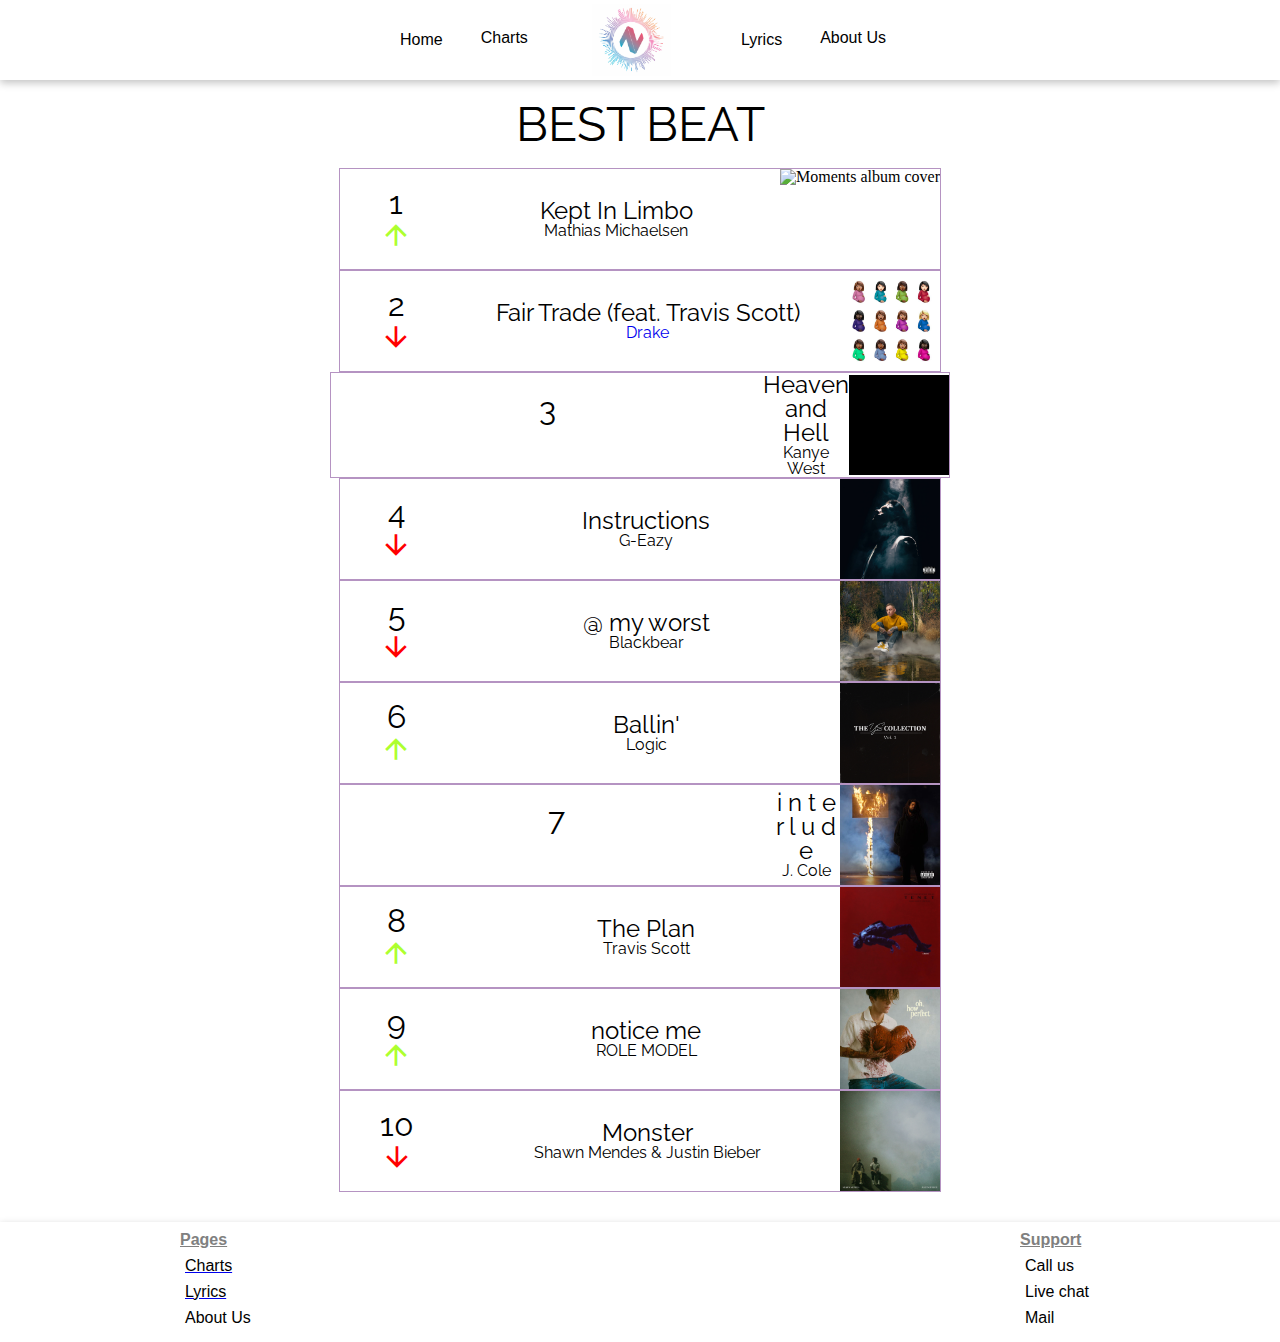
==== bestbeat.html @ 7c56bac0 "Add files via upload" ====
<!DOCTYPE html>
<html lang="en">
<head>
    <meta charset="UTF-8">
    <meta http-equiv="X-UA-Compatible" content="IE=edge">
    <meta name="viewport" content="width=device-width, initial-scale=1.0">
    <link rel="stylesheet" href="style.css">
    <link rel="stylesheet" href="reset.css">
    <link rel="preconnect" href="https://fonts.googleapis.com"> 
    <link rel="preconnect" href="https://fonts.gstatic.com" crossorigin> 
    <link href="https://fonts.googleapis.com/css2?family=Raleway" rel="stylesheet">
    <link rel="stylesheet" href="https://fonts.googleapis.com/icon?family=Material+Icons">
    <title>Music4You</title>
</head>
<header class="header">
    <nav class="navigation">
        <a class="nav_items nav_list" href="index.html">Home</a>
        <div class="dropdown">
            <a href="charts.html"><button class="dropbtn">Charts
            </button></a>
            <div class="dropdown-content">
                <a href="bestflow.html">Best Flow</a>
                <a href="bestbeat.html">Best Beat</a>
                <a href="besthook.html">Best Hook</a>
                <a href="bestlyrics.html">Best Lyrics</a>
            </div>
        </div>
        <img class="logo" src="Images/MUSIC4YOU_NAV_LOGO.jpg" alt="Logo">
        <a class="nav_items nav_list" href="lyric_search.html">Lyrics</a>
        <div class="dropdown">
            <button class="dropbtn">About Us
            </button>
            <div class="dropdown-content">
                <a href="#">Mission</a>
                <a href="#">Avalible positions</a>
                <a href="#">Contact</a>
            </div>
        </div>
    </nav>
</header>

<body>
    <h1 class="chart_title">BEST BEAT</h1>
    <div class="best_charts_table">
        <!-- 1. Placement -->

            <div class="chart_row">
                <div class="placement">
                    <h2>1</h2>
                    <i class="material-icons placement-icons-green" style="font-size: 2rem;">arrow_upward</i>
                </div>
                <div class="song_artist">
                    <h4 class="song_title">Kept In Limbo</h4>
                    <p class="artist">Mathias Michaelsen</p>
                </div>
                <img class="album_cover" src="media/Img/Chartcovers/Moments.png" alt="Moments album cover">
            </div>

        <!-- 2. Placement -->

        <div class="chart_row">
            <div class="placement">
                <h2>2</h2>
                <i class="material-icons placement-icons-red" style="font-size: 2rem;">arrow_downward</i>
            </div>
            <div class="song_artist">
                <h4 class="song_title">Fair Trade (feat. Travis Scott)</h4>
                <a class="artist_link" href="artist.html"><p class="artist">Drake</p></a>
            </div>
            <img class="album_cover" src="media/Img/Chartcovers/FairTrade.png" alt="Fair Trade album cover">
        </div>

        <!-- 3. Placement -->

        <div class="chart_row">
            <div class="placement">
                <h2>3</h2>
                <i class="material-icons placement-icons-yellow" style="font-size: 2rem;">arrow_right</i>
            </div>
            <div class="song_artist">
                <h4 class="song_title">Heaven and Hell</h4>
                <p class="artist">Kanye West</p>
            </div>
            <img class="album_cover" src="media/Img/Chartcovers/Donda.gif" alt="Moments album cover">
        </div>

        <!-- 4. Placement -->

        <div class="chart_row">
            <div class="placement">
                <h2>4</h2>
                <i class="material-icons placement-icons-red" style="font-size: 2rem;">arrow_downward</i>
            </div>
            <div class="song_artist">
                <h4 class="song_title">Instructions</h4>
                <p class="artist">G-Eazy</p>
            </div>
            <img class="album_cover" src="media/Img/Chartcovers/G-eazy.jpeg" alt="Moments album cover">
        </div>

        <!-- 5. Placement -->

        <div class="chart_row">
            <div class="placement">
                <h2>5</h2>
                <i class="material-icons placement-icons-red" style="font-size: 2rem;">arrow_downward</i>
            </div>
            <div class="song_artist">
                <h4 class="song_title">@ my worst</h4>
                <p class="artist">Blackbear</p>
            </div>
            <img class="album_cover" src="media/Img/Chartcovers/Blackbear.jpeg" alt="Moments album cover">
        </div>

        <!-- 6. Placement -->

        <div class="chart_row">
            <div class="placement">
                <h2>6</h2>
                <i class="material-icons placement-icons-green" style="font-size: 2rem;">arrow_upward</i>
            </div>
            <div class="song_artist">
                <h4 class="song_title">Ballin'</h4>
                <p class="artist">Logic</p>
            </div>
            <img class="album_cover" src="media/Img/Chartcovers/logic.webp" alt="Moments album cover">
        </div>

        <!-- 7. Placement -->

        <div class="chart_row">
            <div class="placement">
                <h2>7</h2>
                <i class="material-icons placement-icons-yellow" style="font-size: 2rem;">arrow_right</i>
            </div>
            <div class="song_artist">
                <h4 class="song_title">i n t e r l u d e</h4>
                <p class="artist">J. Cole</p>
            </div>
            <img class="album_cover" src="media/Img/Chartcovers/jcole.jpg" alt="Moments album cover">
        </div>

        <!-- 8. Placement -->

        <div class="chart_row">
            <div class="placement">
                <h2>8</h2>
                <i class="material-icons placement-icons-green" style="font-size: 2rem;">arrow_upward</i>
            </div>
            <div class="song_artist">
                <h4 class="song_title">The Plan</h4>
                <p class="artist">Travis Scott</p>
            </div>
            <img class="album_cover" src="media/Img/Chartcovers/Travis.jpg" alt="Moments album cover">
        </div>

        <!-- 9. Placement -->

        <div class="chart_row">
            <div class="placement">
                <h2>9</h2>
                <i class="material-icons placement-icons-green" style="font-size: 2rem;">arrow_upward</i>
            </div>
            <div class="song_artist">
                <h4 class="song_title">notice me</h4>
                <p class="artist">ROLE MODEL</p>
            </div>
            <img class="album_cover" src="media/Img/Chartcovers/Rolemodel.jpg" alt="Moments album cover">
        </div>

        <!-- 10. Placement -->

        <div class="chart_row">
            <div class="placement">
                <h2>10</h2>
                <i class="material-icons placement-icons-red" style="font-size: 2rem;">arrow_downward</i>
            </div>
            <div class="song_artist">
                <h4 class="song_title">Monster</h4>
                <p class="artist">Shawn Mendes & Justin Bieber</p>
            </div>
            <img class="album_cover" src="media/Img/Chartcovers/shawn.png" alt="Moments album cover">
        </div>
    </div>
</body>
<footer class="footer">
    <div>
        <h4>Pages</h4>
        <ul>
            <a href="charts.html"><li>Charts</li></a>
            <a href="lyric_search.html"><li>Lyrics</li></a>
            <li>About Us</li>
        </ul>
    </div>

    <img class="white_logo" src="media/Img/Logo.png" alt="White Logo">

    <div>
        <H4>Support</H4>
        <ul>
            <li>Call us</li>
            <li>Live chat</li>
            <li>Mail</li>
        </ul>
    </div>
</footer>
</html>
---- style.css ----
/* Universal styles */
* {
    font-family: Raleway, 'Gill Sans', 'Gill Sans MT', Calibri, 'Trebuchet MS', sans-serif;
}

html {
    width: 100vw;
    overflow-x: hidden;
}

#button {
    width: 100px;
    height: 50px;
    margin-bottom: 10px;
    border-radius: 10%;
    background-image: url(media/Img/Chartbg.png);
    background-size: 400px auto;
    border: 2px solid #cd82ff;
    color: rgb(48, 35, 240);
    font-family: Calibri, 'Trebuchet MS', sans-serif;
    font-weight: 900;
}

#button:hover {
    cursor: pointer;
    width: 100px;
    height: 50px;
    border-radius: 10%;
    background-image: url(media/Img/Grøn.png);
    background-size: 400px auto;
    border: 2px solid #8b21d1;
    color: rgb(48, 35, 240);
    font-family: Calibri, 'Trebuchet MS', sans-serif;
    font-weight: 900;
}

/* header */

/* header video banner */

.test {
    overflow: hidden;
    display: flex;
    justify-content: center;
    align-items: center;
}

.banner_video {
    z-index: 0;
    width: 100vw;
    height: auto;
}

.overlay {
    position: absolute;
    font-size: 8rem;
    font-weight: 700;
    color: white;
    font-family: Raleway, 'Gill Sans', 'Gill Sans MT', Calibri, 'Trebuchet MS', sans-serif;
}

.banner-icon {
    position: absolute;
    align-self: flex-end;
    color: white;
    margin-bottom: 200px;

}

/* Navigation */

 /* The dropdown container */
 .dropdown {
    float: left;
    overflow: hidden;
  }
  
  /* Dropdown button */
  .dropdown .dropbtn {
    margin-top: 15px;
    font-size: 1rem; 
    border: none;
    outline: none;
    color: black;
    padding: 14px 16px;
    background-color: white;
    font-family: Calibri, 'Trebuchet MS', sans-serif; 
  }
  
  /* Add a red background color to navbar links on hover */
  .navbar a:hover, .dropdown:hover .dropbtn {
    color: violet;
  }
  
  /* Dropdown content (hidden by default) */
  .dropdown-content {
    display: none;
    position: absolute;
    background: white;
    min-width: 100px;
    border-radius: 0 8px 8px 8px;
    box-shadow: 0px 8px 16px 0px rgba(0,0,0,0.2);
    z-index: 1;
  }
  
  /* Links inside the dropdown */
  .dropdown-content a {
    float: none;
    color: black;
    padding: 12px 16px;
    text-decoration: none;
    display: block;
    text-align: left;
    font-family: Calibri, 'Trebuchet MS', sans-serif; 
  }
  
  /* Add a grey background color to dropdown links on hover */
  .dropdown-content a:hover {
    background-color: rgb(243, 182, 240);
    border-radius: 8px;
  }
  
  /* Show the dropdown menu on hover */
  .dropdown:hover .dropdown-content {
    display: block;
  }

.navigation {
    width: 100vw;
    display: flex;
    justify-content: center;
	width:100%;
	overflow: hidden;
	height: 5rem;
    background-color: rgb(255, 255, 255);
    box-shadow: rgba(0, 0, 0, 0.24) 0px 3px 8px;
}

.logo {
    align-self: center;
    width: auto;
    height: 4.5rem;
    margin: 3rem;
}

.nav_items {
    display: flex;
    justify-content: space-between;
    display: inline-block;
    align-self: center;
}
¨
.nav_items, li {
    color: black;
    display: inline;
    align-self: center;
}

.nav_list {
    margin: 1rem;
    padding: 4px 6px;
    opacity: 1;
    transition: 0.3s;
    text-decoration: none;
    color: black;
    font-family: Calibri, 'Trebuchet MS', sans-serif;
}

.nav_list:hover {
    color: #e177ff;
    margin: 1rem;
    padding: 4px 6px;
    border: 2px solid #e177ff;
    border-radius: 4px;
    cursor: pointer;
    opacity: 1;
}

/* Banner */

.banner {
    overflow: hidden;
    display: flex;
    justify-content: space-around;
    align-items: center;
    background-color: white;
    width: 100%;
    font-family: 'Raleway';
    font-weight: 600;
    font-size: 3rem;
    text-align: center;
}

.banner h1{
    margin-bottom: 20px;
}

.banner p{
    font-weight: 500;
    font-family: Calibri, 'Trebuchet MS', sans-serif;
    font-style: italic;
    line-height: 30px;
    font-size: 1rem;
}

.logo_video {
    order: 2;
    width: auto;
    height: 300px;
}

.charts_section{
    width: 550px;
    order: 1;
}

.lyrics_section{
    width: 550px;
    order: 3;
}

.front_page_icons{
    margin-top: 20px;
    width: auto;
    height: 70px;
}

/* Footer Section */

.footer {
    display: flex;
    justify-content: space-around;
    align-items: center;
    background-color: white;
    width: 100%;
    height: 100px;
    padding: 10px;
    box-shadow: rgba(0, 0, 0, 0.24) 0px 3px 8px;
    bottom: 0px;
}

.white_logo {
    width: auto;
    height: 60px;
}

footer div {
    width: 100px;
    height: 100px;
    color: grey;
    font-family: 'Gill Sans', 'Gill Sans MT', Calibri, 'Trebuchet MS', sans-serif;
}

footer h4 {
    font-weight: 600;
    margin-bottom: 5px;
    text-decoration: underline;
}

footer ul li {
    display: flex;
    flex-direction: column;
    justify-content: left;
    padding: 5px;
}

table, th, td {
        border:1px solid black;
}


/* Chart Selection */
.charts_body {
    background-color: rgb(245, 232, 250);
}

.chart_flex_container {
    display: flex;
    flex-direction: column;
    align-items: center;
}

.chart_container {
    display: flex;
    width: 45rem;
    height: 15rem;
    margin: 20px 200px;
    justify-content: center;
    border-radius: 8px;
    box-shadow: rgba(0, 0, 0, 0.24) 0px 3px 8px;
    background-image: url(media/Img/Chartbg.png);
}

.chart_container h1 {
 align-self: center;
 font-family: Calibri, 'Trebuchet MS', sans-serif;
 color: #ffd92e;
 font-size: 4rem;
}

.chart_flex_container a {
    text-decoration: none;
    font-family: Calibri, 'Trebuchet MS', sans-serif;
    font-weight: 900;
    color: black;
   }

.chart_flex_container a:visited {
    text-decoration: none;
    color: black;
    font-family: Raleway, 'Gill Sans', 'Gill Sans MT', Calibri, 'Trebuchet MS', sans-serif;
   }


.chart_container:hover {
    width: 45rem;
    height: 15rem;
    background-color: rgb(107, 1, 1);
    margin: 20px 200px;
    cursor: pointer;
    background-image: url(media/Img/Grøn.png);
}

/* Bedste  Chart */

.best_charts_table {
    display: flex;
    flex-direction: column;
    align-items: center;
    margin-bottom: 30px;
    
}
.chart_title {
    font-family: Raleway, 'Gill Sans', 'Gill Sans MT', Calibri, 'Trebuchet MS', sans-serif;
    font-size: 3rem;
    text-align: center;
    margin: 20px;
}

.chart_row {
    min-width: 600px;
    margin: 0 600px;
    display: flex;
    justify-content: space-between ;
    align-items: center;
    border: 1px solid rgb(181, 147, 194);
    flex: 1;
}

.placement {
    display: flex;
    align-items: center;
    flex-direction: column;
    padding: 18px 40px;
    font-family: Raleway, 'Gill Sans', 'Gill Sans MT', Calibri, 'Trebuchet MS', sans-serif;
    font-size: 2rem;
}

.placement-icons-green {
    color: greenyellow;
    justify-self: flex-end;
}

.placement-icons-red {
    color: red;
    justify-self: flex-end;
}

.placement-icons-yellow {
    color: rgb(255, 187, 0);
    justify-self: flex-end;
}

.song_artist {
    display: flex;
    flex-direction: column;
    text-align: center;
}

.song_title {
    font-family: Raleway, 'Gill Sans', 'Gill Sans MT', Calibri, 'Trebuchet MS', sans-serif;
    font-size: 1.5rem;
}

.artist {
    font-family: Raleway, 'Gill Sans', 'Gill Sans MT', Calibri, 'Trebuchet MS', sans-serif;
}

.artist_link {
    text-decoration: none;
}

.artist_link:visited {
    text-decoration: blue;
}


.album_cover {
    width: auto;
    height: 100px;
}

/* Lyrics page */

.lyrics_container {
    display: flex;
    justify-content: space-between;
    margin: 0 6rem;
    padding: 40px 40px;
    box-shadow: rgba(0, 0, 0, 0.24) 0px 3px 8px;
    text-align: center;
}

.lyrics_container h1{
    font-size: 3rem;
    margin-bottom: 20px;
}

.wrapper {
    display: flex;
    flex-direction: row;
}

.lyric_info {
    width: 33%;
    height: auto;
    display: flex;
    flex-direction: column;
    justify-content: center;
    background-image: url(media/Img/Chartbg.png);
    border-radius: 8px;
    box-shadow: rgba(0, 0, 0, 0.24) 0px 3px 8px;
    font-size: 1rem;
    order: 1;
}

.lyrics {
    order: 2;
}

.share_section {
    margin: 10%;
}

.social_icon {
    width: auto;
    height: 50px;
    margin: 10%;
}

.lyric_cover {
    width: 50%;
    height: auto;
    border-radius: 50%;
    margin: 20px 0;
    align-self: center;
}

.lyric_analysis {
    display: flex;
    flex-direction: column;
    justify-content: space-around;
    width: 33%;
    height: auto;
    background-image: url(media/Img/Grøn.png);
    border-radius: 8px;
    box-shadow: rgba(0, 0, 0, 0.24) 0px 3px 8px;
    font-size: 2rem;
    order: 3;
}

.lyric_analysis_icon {
    font-size: 1rem;
    margin-bottom: 63px;
}

.lyric_ana_text {
    font-size: 1rem;
    margin-bottom: 20px;
}

.lyric_analysis h3 {
    margin-bottom: 2rem;
}


/* Lyric search page */

.search_banner {
    width: 100vw;
    height: auto;
}

.search_body {
    background-image: url(media/Img/Lyric_search_images/banner.jpeg);
    height: 100vh;
    overflow: hidden;
}

.searchbar {
    margin-top: 20%;
    display: flex;
    justify-content: center;
}

.search_button {
    width: 100px;
    height: 50px;
    margin-bottom: 10px;
    border-radius: 10%;
    background-image: url(media/Img/Chartbg.png);
    background-size: 400px auto;
    border: 2px solid #cd82ff;
    color: rgb(48, 35, 240);
    font-family: Calibri, 'Trebuchet MS', sans-serif;
    font-weight: 900;
}

.search_button:hover {
    cursor: pointer;
    width: 100px;
    height: 50px;
    border-radius: 10%;
    background-image: url(media/Img/Grøn.png);
    background-size: 400px auto;
    border: 2px solid #8b21d1;
    color: rgb(48, 35, 240);
    font-family: Calibri, 'Trebuchet MS', sans-serif;
    font-weight: 900;
}

.search_button {
    width: 100px;
    height: 45px;
    background-color: violet;
}

form.example input[type=text] {
    padding: 10px;
    font-size: 17px;
    border: 1px solid grey;
    float: left;
    width: 80%;
    background: #f1f1f1;
  }

  /* Artist Page */

.artist_banner {
    background-image: url(media/Img/Chartbg.png);
    background-repeat: no-repeat;
    background-size: cover;
    width: 100%;
    height: 200px;
}

.profile_container {
    display: flex;
    justify-content: center;
}

.profile_container img {
    width: 400px;
    height: 400px;
}

.span {
    width: 100%;
    height: 120px;
}

.artist_section {
    display: flex;
    justify-content: space-around;
    font-family: Raleway;
}

.artist_section h4 {
    font-size: 2rem;
    }

.bio {
    width: 40%;
    text-align: center;
    font-family: Raleway;
    font-size: 2rem;
    margin-bottom: 20px;
}

.bio p {
    font-size: 1rem;
}

.popular_songs {
    display: flex;
    flex-direction: column;
    align-items: center;
    margin-bottom: 20px;
}

.concerts {
    display: flex;
    flex-direction: column;
    align-items: center;
}


@media only screen and (max-width: 1200px) {

    /* frontpage */

    .banner {
        flex-direction: column;
    }

    .flex_container {
        height: 300px;
    }

    .overlay {
        font-size: 5rem;
    }

    /* lyrics section */

    .lyrics_container {
        flex-wrap: wrap;
        justify-content: space-around;
    }

    .lyrics {
        width: 100%;
        order: 1;
        margin-bottom: 50px;
    }

    .lyric_analysis {
        order: 2;
        width: 40%;
        height: inherit;
    }

    .lyric_info {
        order: 3;
        width: 40%;
        height: inherit;
    }

    .lyric_analysis h3 {
       font-size: 1rem;
    }
}


@media only screen and (max-width: 700px) {

    /* lyrics section */

    .lyrics_container {
        flex-direction: column;
        justify-content: space-around;
    }

    .lyrics {
        width: 100%;
        order: 1;
        margin-bottom: 50px;
    }

    .lyric_analysis {
        order: 2;
        width: 100%;
        height: inherit;
        margin-bottom: 20px;
    }

    .lyric_info {
        order: 3;
        width: 100%;
        height: inherit;
    }

    .lyric_analysis h3 {
       font-size: 1rem;
    }

    .artist_section {
        display: flex;
        flex-direction: column;
        align-items: center;
    }

}
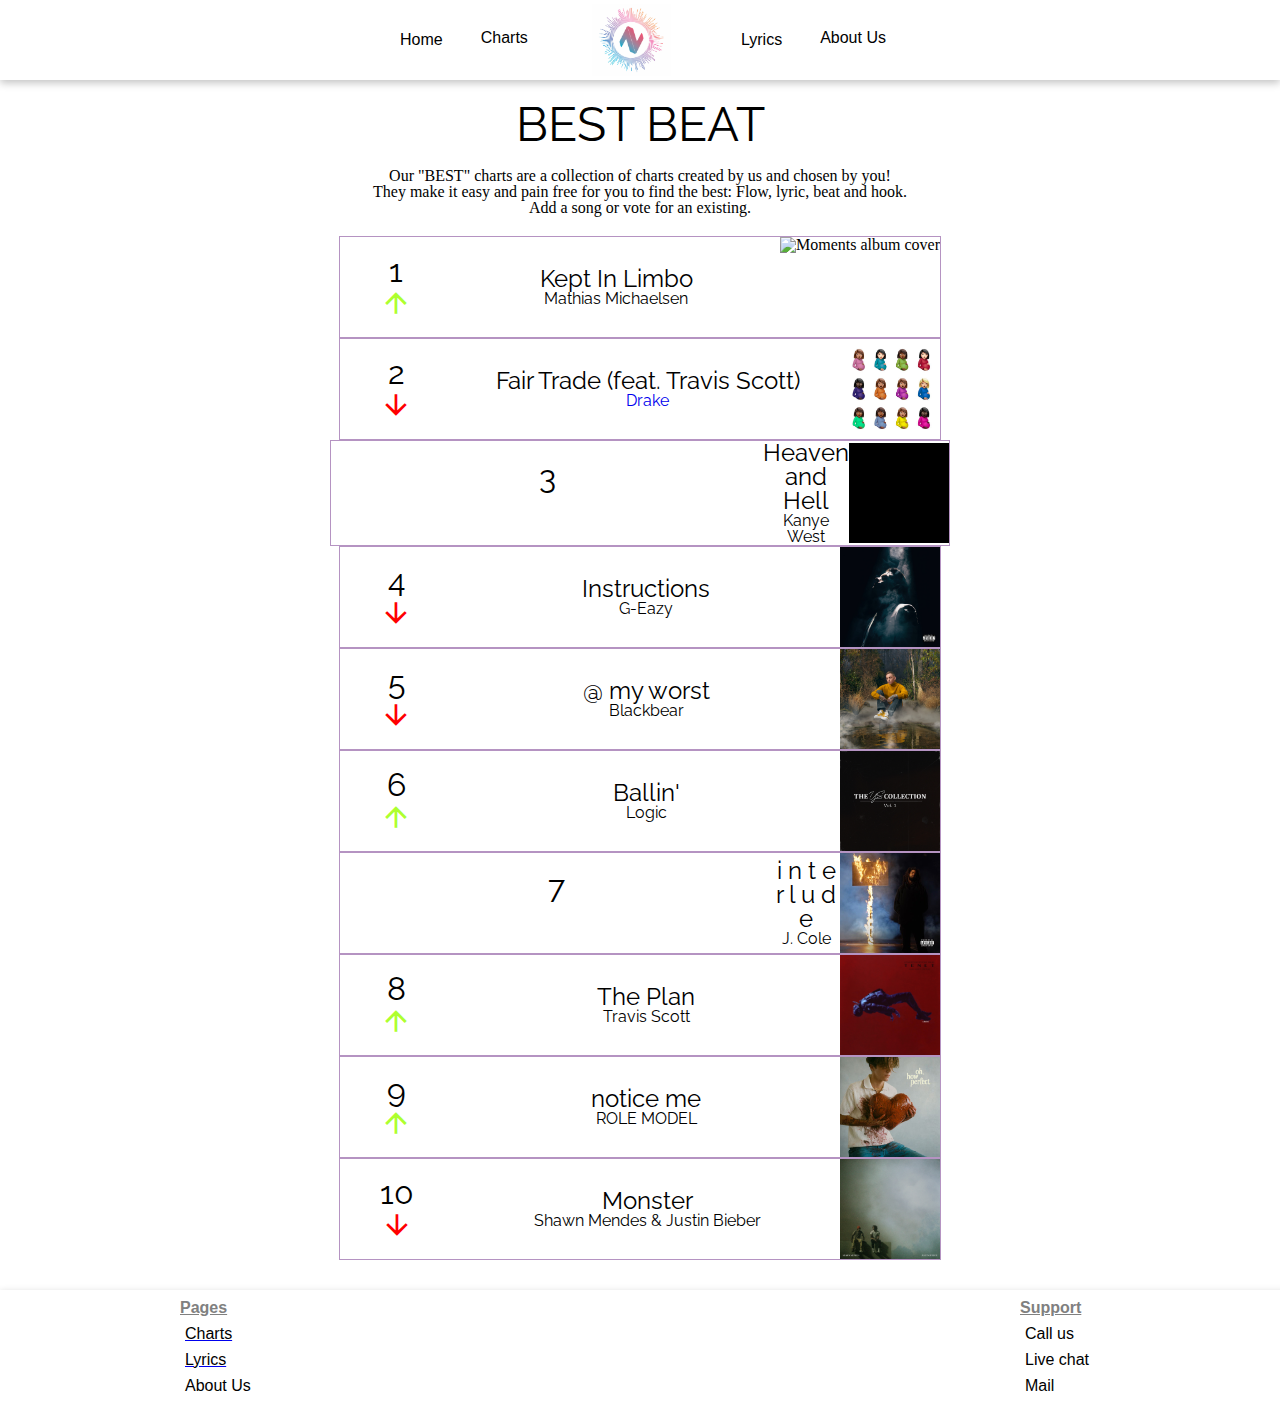
==== commit 6b6d915a: "Add files via upload" ====
--- a/bestbeat.html
+++ b/bestbeat.html
@@ -41,6 +41,7 @@
 
 <body>
     <h1 class="chart_title">BEST BEAT</h1>
+    <p class="chart_tagline">Our "BEST" charts are a collection of charts created by us and chosen by you! <br> They make it easy and pain free for you to find the best: Flow, lyric, beat and hook. <br> Add a song or vote for an existing. </p>
     <div class="best_charts_table">
         <!-- 1. Placement -->
 
--- a/style.css
+++ b/style.css
@@ -337,6 +337,11 @@
     margin: 20px;
 }
 
+.chart_tagline {
+    text-align: center;
+    margin: 20px;
+}
+
 .chart_row {
     min-width: 600px;
     margin: 0 600px;
@@ -497,13 +502,24 @@
     overflow: hidden;
 }
 
+.search_tagline{
+    justify-self: center;
+    text-align: center;
+    color: white;
+    font-family: Raleway;
+    font-size: 3rem;
+    margin-bottom: 10px;
+}
 .searchbar {
-    margin-top: 20%;
+    margin: 20%;
     display: flex;
     justify-content: center;
+    align-self: center;
+    flex-direction: column;
 }
 
 .search_button {
+    align-self: center;
     width: 100px;
     height: 50px;
     margin-bottom: 10px;
@@ -529,19 +545,15 @@
     font-weight: 900;
 }
 
-.search_button {
-    width: 100px;
-    height: 45px;
-    background-color: violet;
-}
 
 form.example input[type=text] {
     padding: 10px;
     font-size: 17px;
     border: 1px solid grey;
-    float: left;
-    width: 80%;
+    border-radius: 8px;
+    width: 100%;
     background: #f1f1f1;
+    margin-bottom: 10px;
   }
 
   /* Artist Page */
